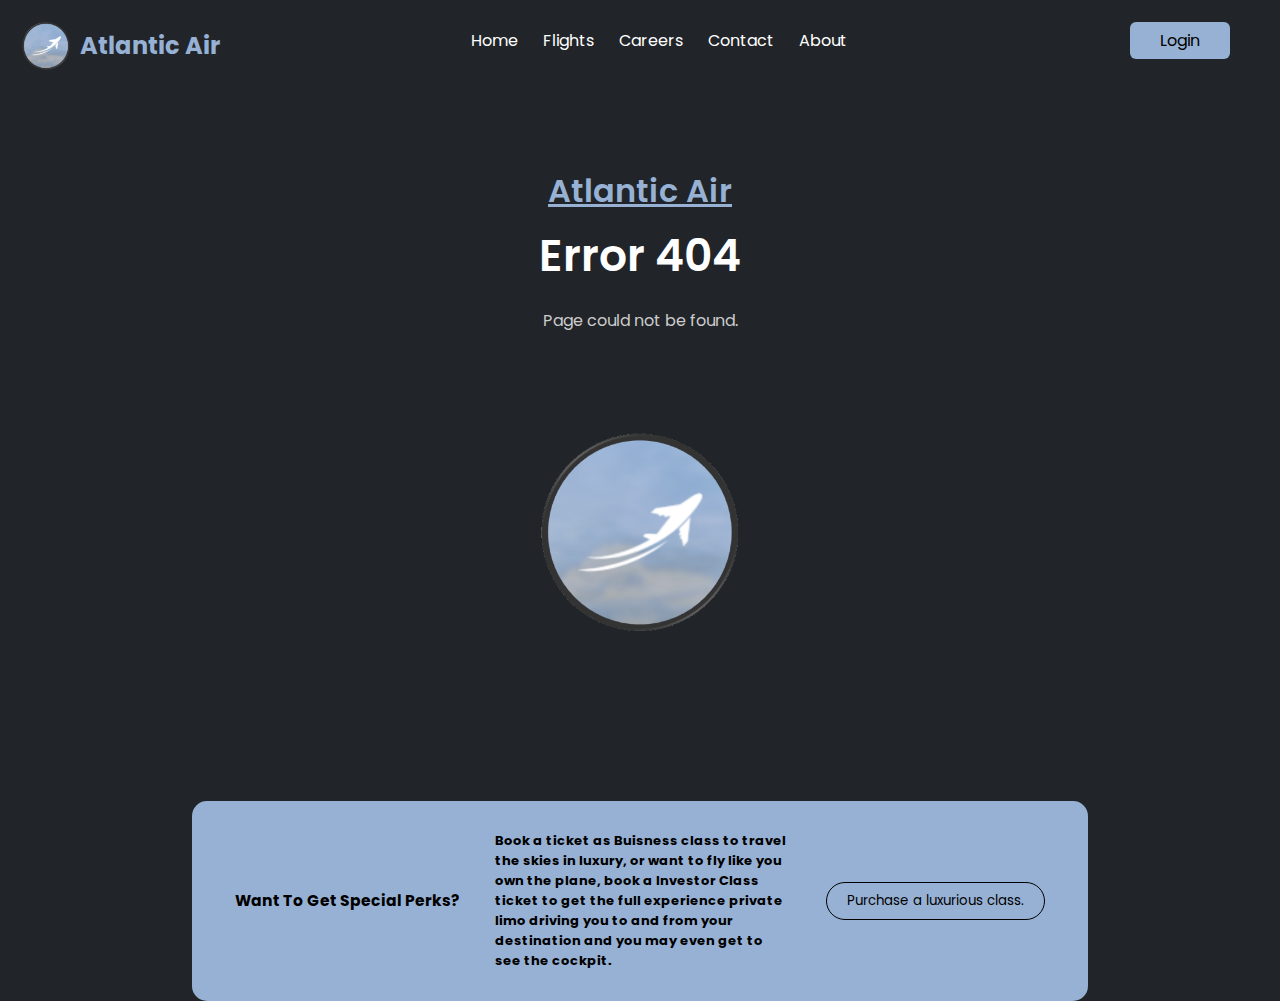
==== about.html @ 810892ad "Fixes" ====
<!DOCTYPE html>
<html lang="en">

<head>
    <link rel="icon" href="logo.png" type="image/png">
    <meta charset="UTF-8">
    <meta name="viewport" content="width=device-width, initial-scale=1.0">
    <link rel="stylesheet" href="https://unpkg.com/boxicons@2.1.4/css/boxicons.min.css">
    <link rel="stylesheet" href="App.css">
    <title>Atlantic Air</title>
</head>

<body>
    <div class="logo">
        <img src="logo.png">
        <a>Atlantic Air</a>
    </div>
    <div class='App'>
        <div class="navbar">
            <h2>Atlantic Air</h2>
            <ul>
                <li><a href="index.html">Home</a></li>
                <li><a href="flights.html">Flights</a></li>
                <li><a href="careers.html">Careers</a></li>
                <li><a href="contact.html">Contact</a></li>
                <li><a href="about.html">About</a></li>

            </ul>
            <a href="login.html"><button class="hire-btn">Login</button></a>
        </div>

        <div class="main">
            <h4><span>Atlantic Air</span></h4>
            <p class="title">Error 404</p>
            <p class="subtitle">Page could not be found.</p>
            <img src="logo.png" alt="Atlantic Air Logo">
        </div>

        <h5>
            <div class="start">
                <h3>Want To Get Special Perks?</h3>
                <p>Book a ticket as Buisness class to travel the skies in luxury, or want to fly like you own the plane,
                    book a Investor Class ticket to get the full experience private limo driving you to and from your
                    destination and you may even get to see the cockpit.</p>
                <a href="https://www.roblox.com/groups/33201100/AtlanticAir-TM#!/store">
                    <button>Purchase a luxurious class.</button>
                </a>
            </div>
        </h5>
---- App.css ----
@import url('https://fonts.googleapis.com/css2?family=Poppins:wght@300;400;500;600;700&display=swap');

* {
  margin: 0;
  padding: 0;
  box-sizing: border-box;
  font-family: 'Poppins', sans-serif;
}

body {
  height: 100vh;
  background: #212529;
}

.navbar {
  display: flex;
  align-items: center;
  justify-content: space-between;
  height: 80px;
  padding: 0 50px;
}

.navbar h2 {
  color: #212529;
  font-weight: 600;
}

.navbar ul {
  display: flex;
}

.navbar ul li {
  list-style: none;
}

.navbar ul li a {
  text-decoration: none;
  color: #fff;
  font-size: 16px;
  margin-right: 25px;
  transition: color 0.3s ease;
}

.navbar ul li:hover a {
  color: #97b1d4;
}

.navbar ul li:last-child a {
  margin: 0;
}

.hire-btn {
  text-decoration: none;
  background: #97b1d4;
  color: #000000;
  padding: 6px 30px;
  border: none;
  font-size: 16px;
  cursor: pointer;
  border-radius: 6px;
  transition: background-color 0.3s ease;
}

.hire-btn:hover {
  background: #607187;
}

.main {
  height: 640px;
  display: flex;
  flex-direction: column;
  align-items: center;
  justify-content: center;
}

.main h4 {
  font-size: 32px;
  color: #fff;
  font-weight: 600;
}

.main h4 span {
  color: #97b1d4;
  text-decoration: underline;
}

.main p.title {
  font-size: 44px;
  font-weight: 600;
  color: #fff;
  margin-top: 8px;
}

.main p.subtitle {
  font-size: 16px;
  color: #ccc;
  margin-top: 20px;
}

.main img {
  width: 200px;
  height: 200px;
  margin-top: 100px;
}

.guarantee {
  margin-top: 50px;
  padding: 0 50px;
  display: flex;
  flex-wrap: nowrap;
  gap: 24px;
}

.guarantee .item {
  background: #292b2e;
  display: flex;
  justify-content: space-between;
  align-items: center;
  height: 100px;
  width: 100%;
  border-radius: 10px;
  padding: 0 30px;
  border: 1px solid transparent;
  cursor: pointer;
  transition: all 0.3s ease;
}

.guarantee .item:hover {
  border-color: #97b1d4;
}

.guarantee .item .icon {
  width: 46px;
  height: 46px;
  background: #fff;
  border-radius: 50%;
  display: flex;
  align-items: center;
  justify-content: center;
  transition: background-color 0.3s ease;
}

.guarantee .item:hover .icon {
  background-color: #97b1d4;
}

.guarantee .item .icon i {
  font-size: 30px;
}

.guarantee .item .info {
  display: flex;
  flex-direction: column;
  align-items: center;
}

.guarantee .item .info h3 {
  color: #97b1d4;
  font-size: 28px;
}

.guarantee .item .info p {
  color: #fff;
  font-size: 15px;
  font-weight: 600;
}

.guarantee .item>i {
  color: #fff;
  font-size: 30px;
  transition: color 0.3s ease;
}

.guarantee .item:hover>i {
  color: #97b1d4;
}

.seprator {
  margin: 50px 50px 30px;
  padding: 10px 20px;
  background: rgba(255, 255, 255, 0.08);
  display: inline-block;
  color: #97b1d4;
  border-radius: 12px;
}

.about {
  display: flex;
  justify-content: space-between;
  align-items: center;
  gap: 80px;
  padding: 0 50px;
}

.about img {
  width: 280px;
}

.about .info h3 {
  color: #fff;
  font-size: 32px;
  font-weight: 600;
  margin-bottom: 10px;
}

.about .info p {
  color: #ccc;
  font-size: 14px;
}

.left-text {
  text-align: left;
}

.about .info button {
  margin-top: 30px;
}

.skills {
  display: flex;
  justify-content: space-around;
  padding: 0 50px;
}

.skills .left {
  width: 680px;
}

.skills .left .info h3 {
  color: #fff;
  font-size: 30px;
  margin-bottom: 20px;
}

.skills .left .info p {
  color: #ccc;
  font-size: 14px;
}

.skills .left button {
  margin-top: 30px;
}

.skills .right {
  width: 420px;
  height: 120px;
  display: flex;
  align-items: center;
  justify-content: center;
  flex-wrap: wrap;
  gap: 12px;
}

.skills .right .item {
  display: flex;
  align-items: center;
  justify-content: center;
  background: #383e45;
  width: 50px;
  height: 50px;
  border-radius: 10px;
}

.skills .right .item i {
  font-size: 34px;
  color: #fff;
}

h5 {
  position: relative;
  background: #212529;
  padding: 80px 50px 40px;
  margin-top: 100px;
}

h5 .start {
  display: flex;
  align-items: center;
  justify-content: space-around;
  position: absolute;
  background-color: #97b1d4;
  padding: 30px 25px;
  border-radius: 15px;
  width: 70%;
  top: -16%;
  left: 15%;
}

h5 .start p {
  font-size: 13px;
  width: 35%;
}

h5 .start button {
  background: transparent;
  border: 1px solid #000;
  cursor: pointer;
  padding: 8px 20px;
  border-radius: 100px;
  transition: all 0.3s ease;
}

footer {
  position: relative;
  background: #1c1c1c;
  padding: 80px 50px 40px;
  margin-top: 100px;
}

footer .start {
  display: flex;
  align-items: center;
  justify-content: space-around;
  position: absolute;
  background-color: #97b1d4;
  padding: 30px 25px;
  border-radius: 15px;
  width: 70%;
  top: -16%;
  left: 15%;
}

footer .start p {
  font-size: 13px;
  width: 35%;
}

footer .start button {
  background: transparent;
  border: 1px solid #000;
  cursor: pointer;
  padding: 8px 20px;
  border-radius: 100px;
  transition: all 0.3s ease;
}

footer .start button:hover {
  background-color: #fff;
  border-color: #fff;
}

footer .cols {
  display: flex;
  align-items: start;
}

footer .cols .about-col {
  flex: 3;
}

footer .cols .about-col h3 {
  color: #97b1d4;
  margin-bottom: 20px;
}

footer .cols .about-col p {
  color: #ccc;
  font-size: 13px;
}

footer .cols .links-col {
  flex: 3;
}

footer .cols .links-col h4,
footer .cols .news-col h4 {
  color: #fff;
  margin-bottom: 20px;
}

footer .cols .links-col a {
  display: block;
  text-decoration: none;
  color: #7b7b7b;
  font-size: 14px;
  line-height: 26px;
  transition: color 0.3s ease;
}

footer .cols .links-col a:hover {
  color: #97b1d4;
}

footer .cols .news-col {
  flex: 3;
}

footer .cols .news-col p {
  color: #7b7b7b;
  font-size: 15px;
}

footer .cols .news-col form {
  width: 100%;
  margin-top: 20px;
  position: relative;
}

footer .cols .news-col form input {
  width: 100%;
  background: #ffffff;
  border: none;
  padding: 13px;
  border-radius: 100px;
  font-weight: 400;
  font-size: 13px;
}

footer .cols .news-col form button {
  display: flex;
  align-items: center;
  justify-content: center;
  width: 45px;
  height: 45px;
  background: #97b1d4;
  border: none;
  border-radius: 50%;
  position: absolute;
  top: 0;
  right: 0;
  cursor: pointer;
  transition: background-color 0.3s ease;
}

footer .cols .news-col form button:hover {
  background-color: #607187;
}

footer .cols .news-col form button i {
  font-size: 26px;
}

@media screen and (max-width: 1100px) {
  .guarantee {
    flex-wrap: wrap;
    gap: 10px;
  }

  .guarantee .item {
    flex-basis: 49%;
  }

  .skills {
    justify-content: space-between;
    gap: 20px;
  }

  .skills .left {
    width: 500px;
  }

  .skills .left .info h3 {
    font-size: 22px;
  }

  .skills .left .info p {
    font-size: 12px;
  }

  footer {
    margin-top: 150px;
  }

  footer .start {
    width: 90%;
    left: 5%;
    top: -20%;
  }

  footer .cols {
    flex-wrap: wrap;
  }

  footer .cols .about-col {
    flex-basis: 50%;
  }

  footer .cols .links-col {
    flex-basis: 50%;
  }

  footer .cols .news-col {
    flex-basis: 50%;
  }

}

@media screen and (max-width: 780px) {

  .navbar button {
    display: none;
  }

  .main h4 {
    font-size: 24px;
  }

  .main p.title {
    font-size: 36px;
  }

  .main p.subtitle {
    font-size: 14px;
  }

  .guarantee .item {
    flex-basis: 100%;
  }

  .about {
    flex-wrap: wrap;
    justify-content: center;
  }

}

@media screen and (max-width: 650px) {

  .navbar {
    justify-content: center;
  }

  .navbar h2 {
    display: none;
  }

  .navbar ul li a {
    font-size: 14px;
  }

  .main {
    margin-top: 50px;
    height: 320px;
    justify-content: start;
  }

  .main h4 {
    font-size: 20px;
  }

  .main p.title {
    font-size: 28px;
  }

  .main p.subtitle {
    font-size: 12px;
  }

  .main img {
    margin-top: 40px;
    width: 150px;
    height: 150px;
  }

  .skills {
    flex-wrap: wrap;
    justify-content: center;
  }

  .skills .right {
    justify-content: space-between;
  }

  .skills .left .info h3 {
    font-size: 20px;
  }

  footer .start {
    top: -8%;
  }

  footer .start p {
    display: none;
  }

  footer .cols .about-col {
    flex-basis: 100%;
    margin-bottom: 40px;
  }

  footer .cols .links-col {
    flex-basis: 100%;
    margin-bottom: 20px;
  }

  footer .cols .news-col {
    flex-basis: 100%;
  }

}

@media screen and (max-width: 480px) {

  .main p.title {
    font-size: 18px;
  }

  .main p.subtitle {
    font-size: 10px;
  }

  .guarantee .item .info h3 {
    font-size: 20px;
  }

  .guarantee .item .info p {
    font-size: 12px;
  }

}

.logo {
  position: absolute;
  top: 22px;
  left: 22px;
  display: flex;
  align-items: center;
  gap: 10px;
}

.logo img {
  width: 48px;
}

.logo a {
  font-size: 24px;
  font-weight: bold;
  text-decoration: none;
  color: #97b1d4;
}
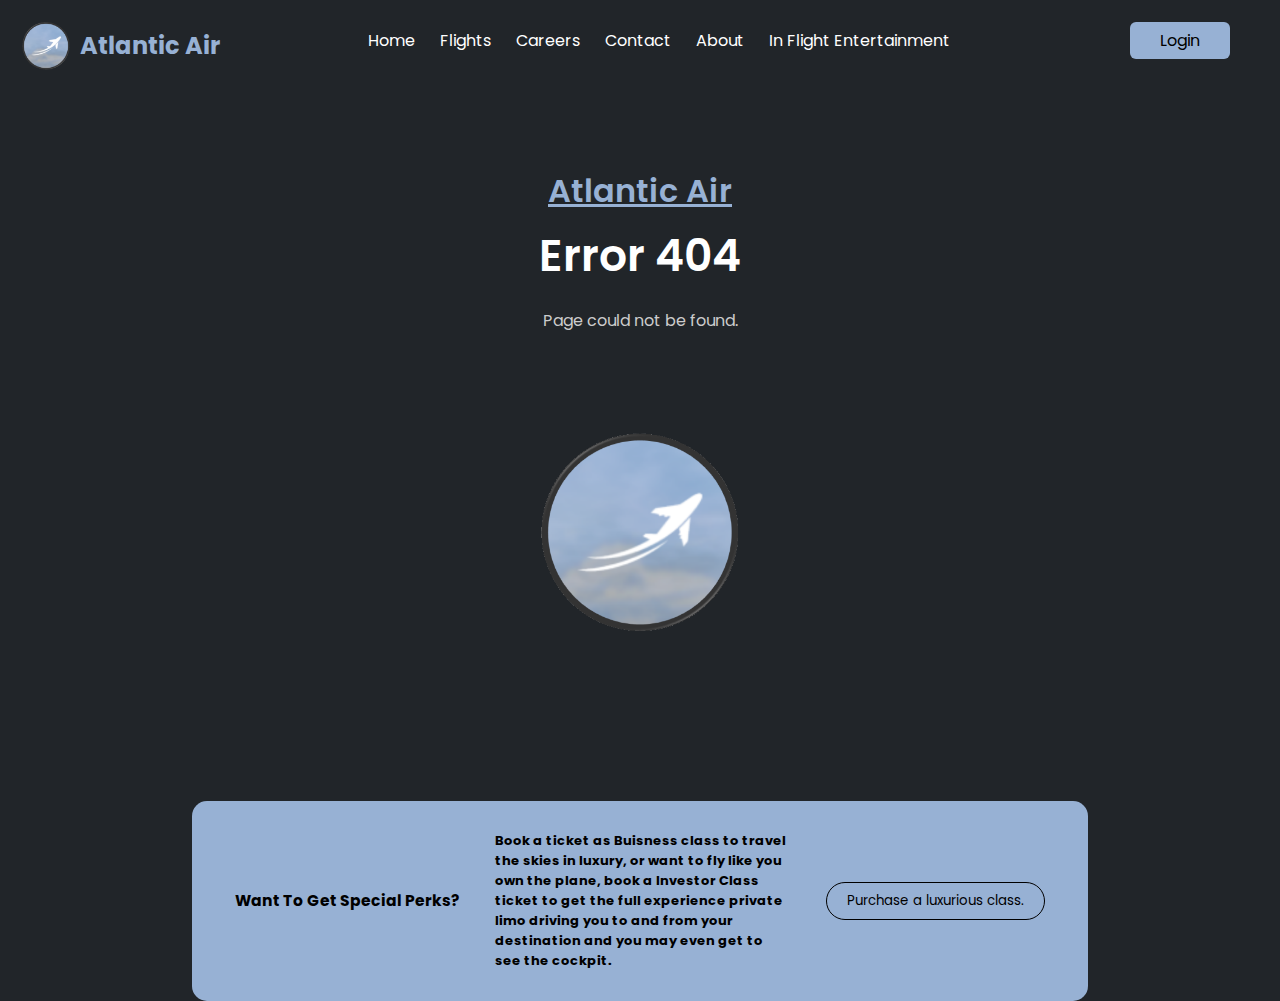
==== commit 114cb48f: "Update" ====
--- a/about.html
+++ b/about.html
@@ -24,6 +24,7 @@
                 <li><a href="careers.html">Careers</a></li>
                 <li><a href="contact.html">Contact</a></li>
                 <li><a href="about.html">About</a></li>
+                <li><a href="ife.html">In Flight Entertainment</a></li>
 
             </ul>
             <a href="login.html"><button class="hire-btn">Login</button></a>
